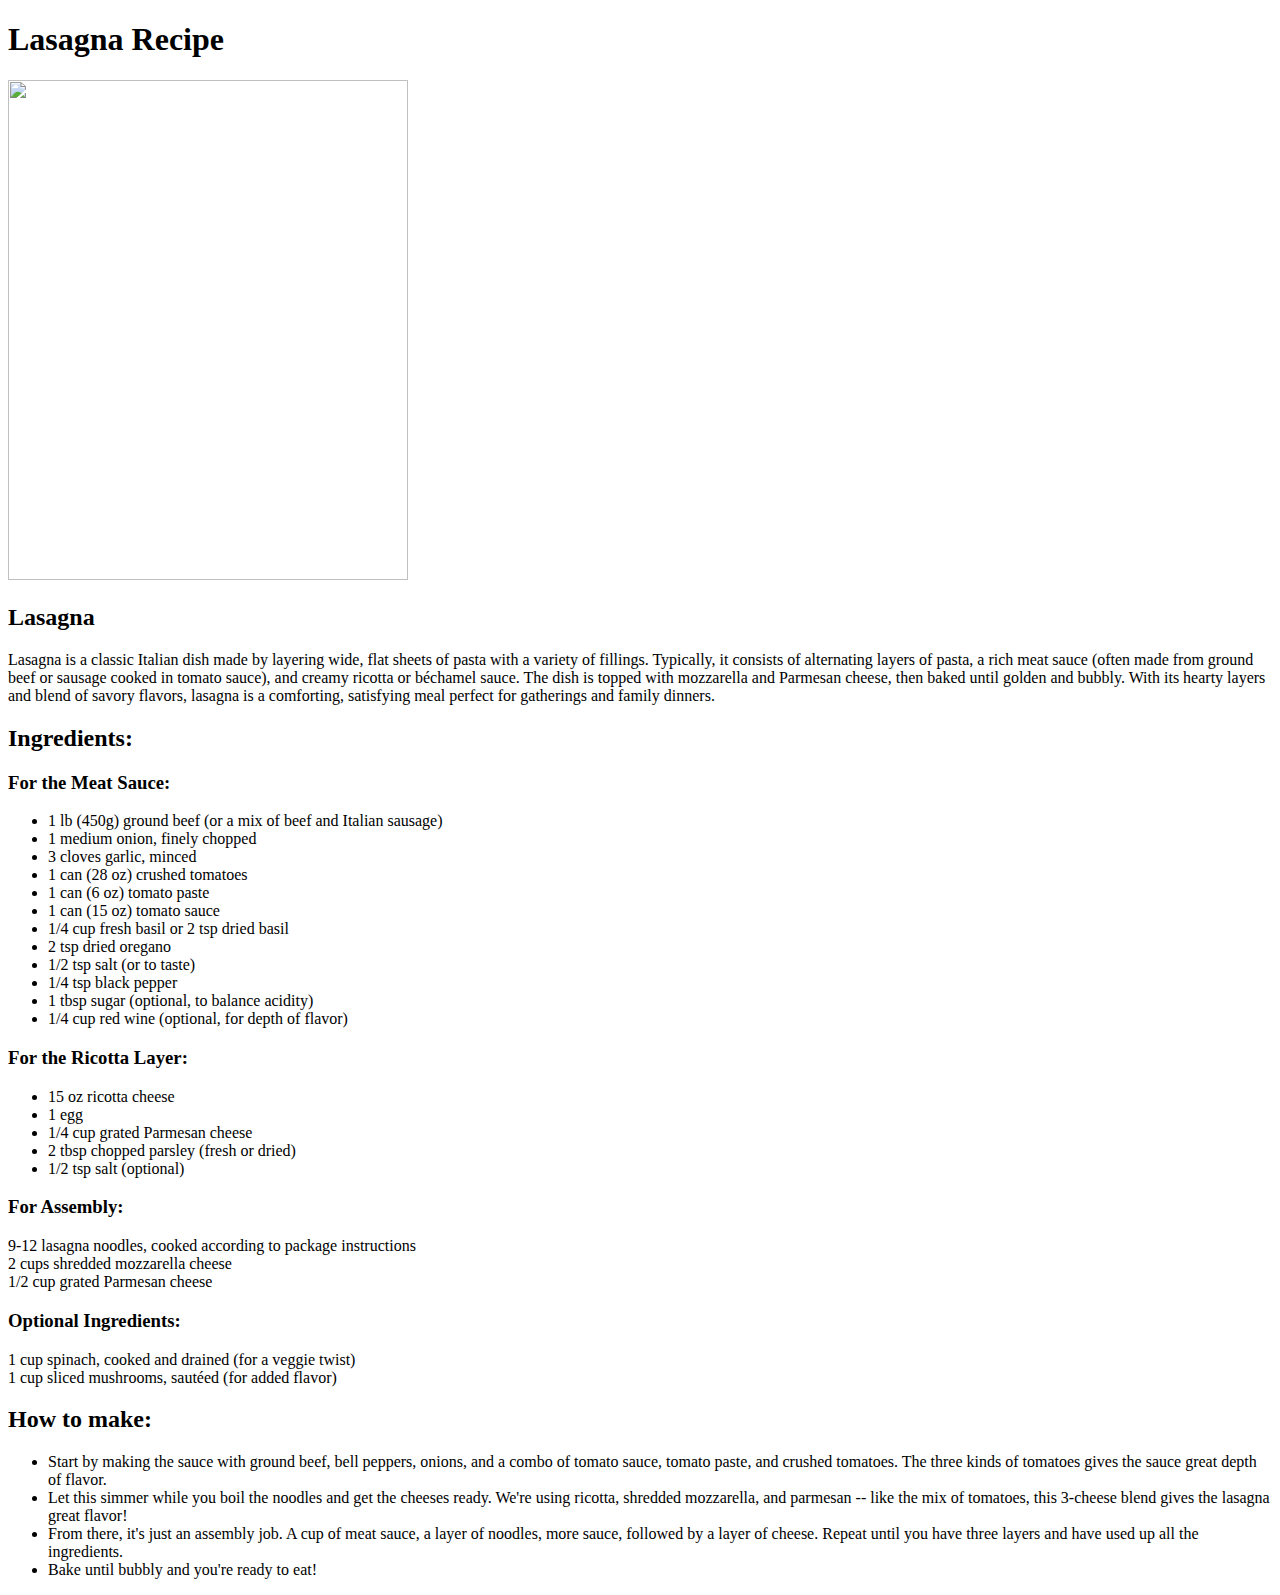
==== recipe-pages/recipes/lasagna.html @ dfb9c081 "Unfinished websites updated will be finished soon" ====
<!DOCTYPE html>
<html lang="en">
  <head>
    <meta charset="UTF-8" />
    <meta name="viewport" content="width=device-width, initial-scale=1.0" />
    <title>Lasagna Recipe</title>
  </head>
  <body>
    <h1>Lasagna Recipe</h1>
    <img src="../../assets/lasagna.jpg" style="height: 500px; width: 400px" />
    <h2>Lasagna</h2>
    <p>
      Lasagna is a classic Italian dish made by layering wide, flat sheets of
      pasta with a variety of fillings. Typically, it consists of alternating
      layers of pasta, a rich meat sauce (often made from ground beef or sausage
      cooked in tomato sauce), and creamy ricotta or béchamel sauce. The dish is
      topped with mozzarella and Parmesan cheese, then baked until golden and
      bubbly. With its hearty layers and blend of savory flavors, lasagna is a
      comforting, satisfying meal perfect for gatherings and family dinners.
    </p>
    <h2>Ingredients:</h2>
    <h3>For the Meat Sauce:</h3>
    <ul>
      <li>1 lb (450g) ground beef (or a mix of beef and Italian sausage)</li>
      <li>1 medium onion, finely chopped</li>
      <li>3 cloves garlic, minced</li>
      <li>1 can (28 oz) crushed tomatoes</li>
      <li>1 can (6 oz) tomato paste</li>
      <li>1 can (15 oz) tomato sauce</li>
      <li>1/4 cup fresh basil or 2 tsp dried basil</li>
      <li>2 tsp dried oregano</li>
      <li>1/2 tsp salt (or to taste)</li>
      <li>1/4 tsp black pepper</li>
      <li>1 tbsp sugar (optional, to balance acidity)</li>
      <li>1/4 cup red wine (optional, for depth of flavor)</li>
    </ul>
    <h3>For the Ricotta Layer:</h3>
    <ul>
      <li>15 oz ricotta cheese</li>
      <li>1 egg</li>
      <li>1/4 cup grated Parmesan cheese</li>
      <li>2 tbsp chopped parsley (fresh or dried)</li>
      <li>1/2 tsp salt (optional)</li>
    </ul>
    <h3>For Assembly:</h3>
    <li>9-12 lasagna noodles, cooked according to package instructions</li>
    <li>2 cups shredded mozzarella cheese</li>
    <li>1/2 cup grated Parmesan cheese</li>
    <h3>Optional Ingredients:</h3>
    <li>1 cup spinach, cooked and drained (for a veggie twist)</li>
    <li>1 cup sliced mushrooms, sautéed (for added flavor)</li>
    <h2>How to make:</h2>
    <ul>
      <li>
        Start by making the sauce with ground beef, bell peppers, onions, and a
        combo of tomato sauce, tomato paste, and crushed tomatoes. The three
        kinds of tomatoes gives the sauce great depth of flavor.
      </li>
      <li>
        Let this simmer while you boil the noodles and get the cheeses ready.
        We're using ricotta, shredded mozzarella, and parmesan -- like the mix
        of tomatoes, this 3-cheese blend gives the lasagna great flavor!
      </li>
      <li>
        From there, it's just an assembly job. A cup of meat sauce, a layer of
        noodles, more sauce, followed by a layer of cheese. Repeat until you
        have three layers and have used up all the ingredients.
      </li>
      <li>Bake until bubbly and you're ready to eat!</li>
    </ul>
  </body>
</html>
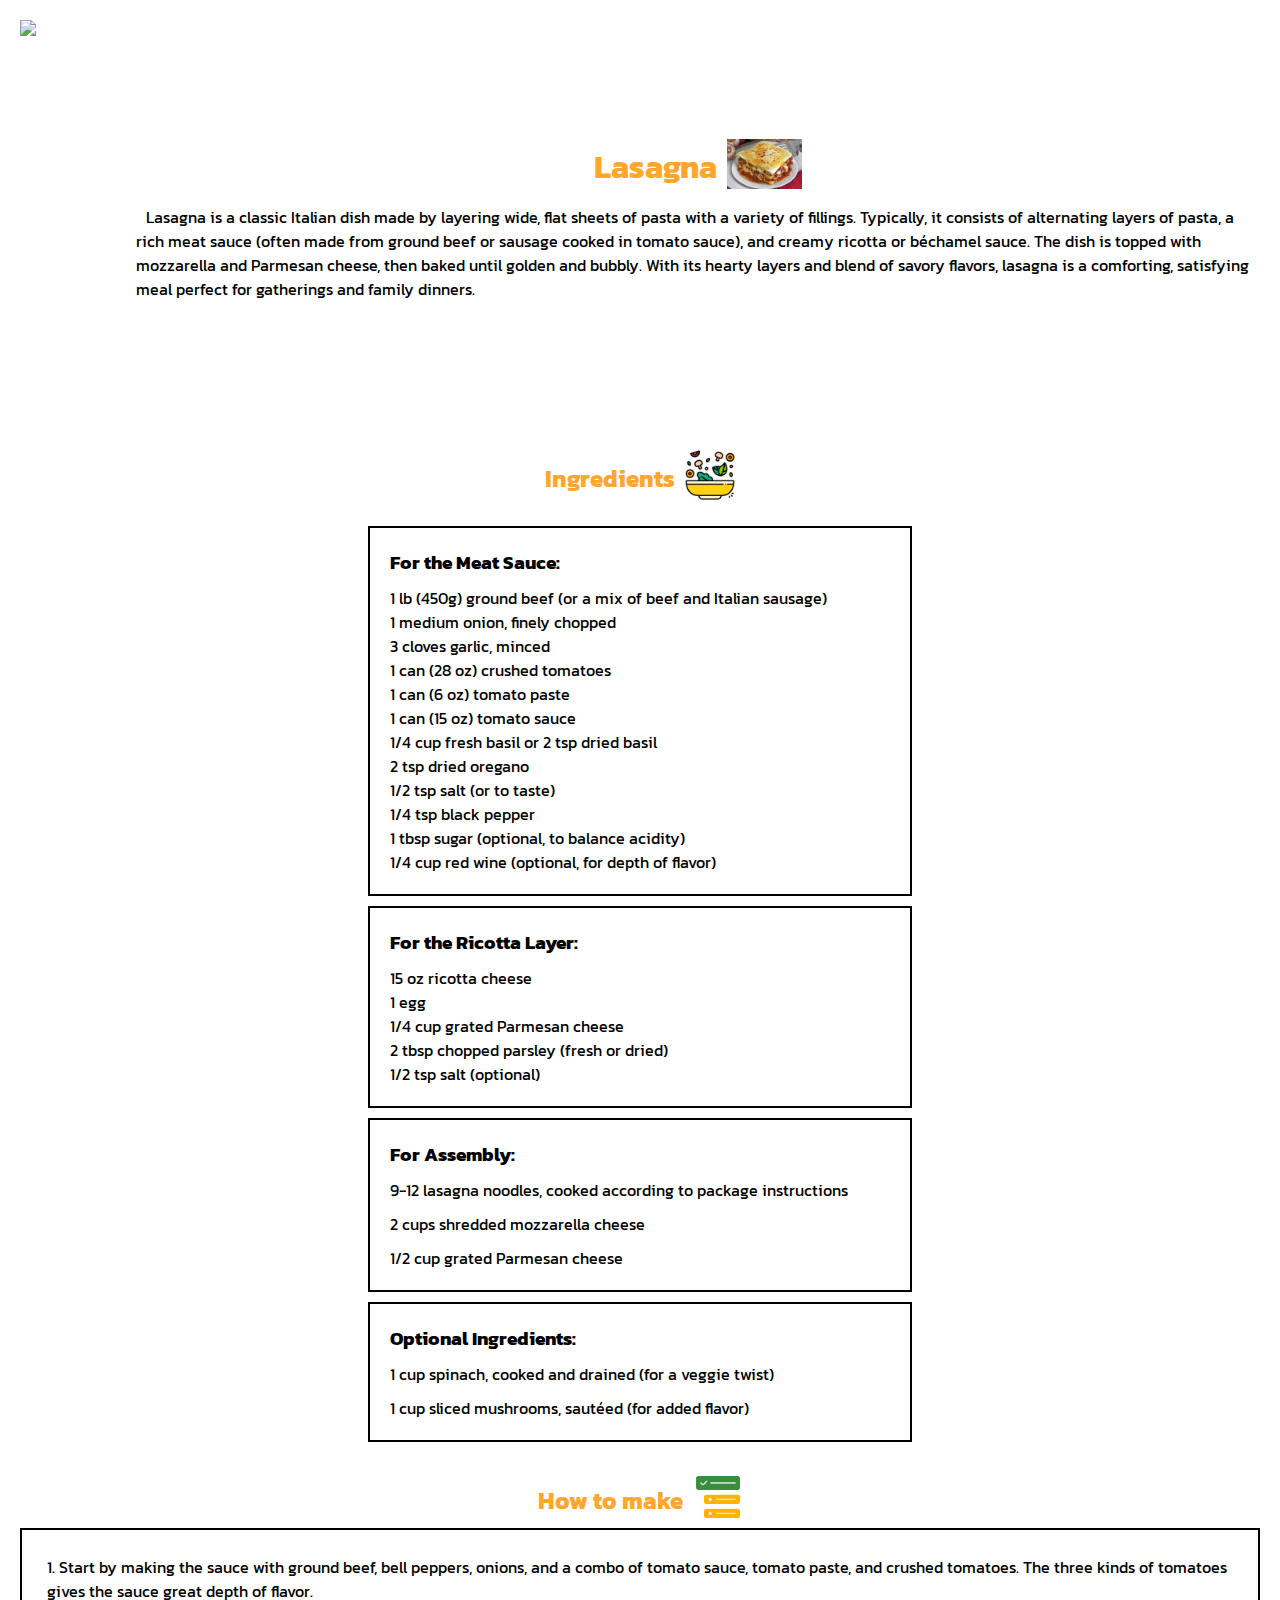
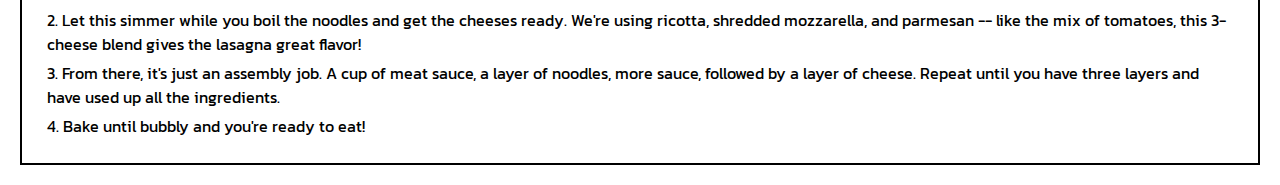
==== commit 46f93e34: "designed the UI for the main page and lasagna recipe page" ====
--- a/recipe-pages/recipes/lasagna.html
+++ b/recipe-pages/recipes/lasagna.html
@@ -4,69 +4,115 @@
     <meta charset="UTF-8" />
     <meta name="viewport" content="width=device-width, initial-scale=1.0" />
     <title>Lasagna Recipe</title>
+    <link rel="stylesheet" href="../assets/css/lasagna.css" />
+    <link rel="preconnect" href="https://fonts.googleapis.com" />
+    <link rel="preconnect" href="https://fonts.gstatic.com" crossorigin />
+    <link
+      href="https://fonts.googleapis.com/css2?family=Anton&family=Bebas+Neue&family=Geist+Mono:wght@100..900&family=Itim&family=Jaro:opsz@6..72&family=Kanit:ital,wght@0,100;0,200;0,300;0,400;0,500;0,600;0,700;0,800;0,900;1,100;1,200;1,300;1,400;1,500;1,600;1,700;1,800;1,900&family=Lato:ital,wght@0,100;0,300;0,400;0,700;0,900;1,100;1,300;1,400;1,700;1,900&family=Mona+Sans:ital,wght@0,200..900;1,200..900&family=Montserrat:ital,wght@0,100..900;1,100..900&family=Noto+Sans+JP:wght@100..900&family=Noto+Sans:ital,wght@0,100..900;1,100..900&family=Nova+Mono&family=Nunito+Sans:ital,opsz,wght@0,6..12,200..1000;1,6..12,200..1000&family=Open+Sans:ital,wght@0,300..800;1,300..800&family=Oswald:wght@200..700&family=PT+Serif:ital,wght@0,400;0,700;1,400;1,700&family=Parkinsans:wght@300..800&family=Playwrite+AU+SA:wght@100..400&family=Playwrite+AU+VIC+Guides&family=Playwrite+MX+Guides&family=Poppins:ital,wght@0,100;0,200;0,300;0,400;0,500;0,600;0,700;0,800;0,900;1,100;1,200;1,300;1,400;1,500;1,600;1,700;1,800;1,900&family=Roboto+Mono:ital,wght@0,100..700;1,100..700&family=Roboto+Serif:ital,opsz,wght@0,8..144,100..900;1,8..144,100..900&family=Roboto:ital,wght@0,100;0,300;0,400;0,500;0,700;0,900;1,100;1,300;1,400;1,500;1,700;1,900&family=Rubik+Vinyl&family=Rubik+Wet+Paint&family=Sour+Gummy:ital,wght@0,100..900;1,100..900&display=swap"
+      rel="stylesheet"
+    />
   </head>
   <body>
-    <h1>Lasagna Recipe</h1>
-    <img src="../../assets/lasagna.jpg" style="height: 500px; width: 400px" />
-    <h2>Lasagna</h2>
-    <p>
-      Lasagna is a classic Italian dish made by layering wide, flat sheets of
-      pasta with a variety of fillings. Typically, it consists of alternating
-      layers of pasta, a rich meat sauce (often made from ground beef or sausage
-      cooked in tomato sauce), and creamy ricotta or béchamel sauce. The dish is
-      topped with mozzarella and Parmesan cheese, then baked until golden and
-      bubbly. With its hearty layers and blend of savory flavors, lasagna is a
-      comforting, satisfying meal perfect for gatherings and family dinners.
-    </p>
-    <h2>Ingredients:</h2>
-    <h3>For the Meat Sauce:</h3>
-    <ul>
-      <li>1 lb (450g) ground beef (or a mix of beef and Italian sausage)</li>
-      <li>1 medium onion, finely chopped</li>
-      <li>3 cloves garlic, minced</li>
-      <li>1 can (28 oz) crushed tomatoes</li>
-      <li>1 can (6 oz) tomato paste</li>
-      <li>1 can (15 oz) tomato sauce</li>
-      <li>1/4 cup fresh basil or 2 tsp dried basil</li>
-      <li>2 tsp dried oregano</li>
-      <li>1/2 tsp salt (or to taste)</li>
-      <li>1/4 tsp black pepper</li>
-      <li>1 tbsp sugar (optional, to balance acidity)</li>
-      <li>1/4 cup red wine (optional, for depth of flavor)</li>
-    </ul>
-    <h3>For the Ricotta Layer:</h3>
-    <ul>
-      <li>15 oz ricotta cheese</li>
-      <li>1 egg</li>
-      <li>1/4 cup grated Parmesan cheese</li>
-      <li>2 tbsp chopped parsley (fresh or dried)</li>
-      <li>1/2 tsp salt (optional)</li>
-    </ul>
-    <h3>For Assembly:</h3>
-    <li>9-12 lasagna noodles, cooked according to package instructions</li>
-    <li>2 cups shredded mozzarella cheese</li>
-    <li>1/2 cup grated Parmesan cheese</li>
-    <h3>Optional Ingredients:</h3>
-    <li>1 cup spinach, cooked and drained (for a veggie twist)</li>
-    <li>1 cup sliced mushrooms, sautéed (for added flavor)</li>
-    <h2>How to make:</h2>
-    <ul>
-      <li>
-        Start by making the sauce with ground beef, bell peppers, onions, and a
-        combo of tomato sauce, tomato paste, and crushed tomatoes. The three
-        kinds of tomatoes gives the sauce great depth of flavor.
-      </li>
-      <li>
-        Let this simmer while you boil the noodles and get the cheeses ready.
-        We're using ricotta, shredded mozzarella, and parmesan -- like the mix
-        of tomatoes, this 3-cheese blend gives the lasagna great flavor!
-      </li>
-      <li>
-        From there, it's just an assembly job. A cup of meat sauce, a layer of
-        noodles, more sauce, followed by a layer of cheese. Repeat until you
-        have three layers and have used up all the ingredients.
-      </li>
-      <li>Bake until bubbly and you're ready to eat!</li>
-    </ul>
+    <div class="recipe-img">
+      <img src="assets/lasagna.jpg" />
+      <div class="recipe-title">
+        <div class="title">
+          <h1>Lasagna</h1>
+          <span><img src="../assets/images/lasagna.jpg" alt="" /></span>
+        </div>
+        <div>
+          <p>
+            Lasagna is a classic Italian dish made by layering wide, flat sheets
+            of pasta with a variety of fillings. Typically, it consists of
+            alternating layers of pasta, a rich meat sauce (often made from
+            ground beef or sausage cooked in tomato sauce), and creamy ricotta
+            or béchamel sauce. The dish is topped with mozzarella and Parmesan
+            cheese, then baked until golden and bubbly. With its hearty layers
+            and blend of savory flavors, lasagna is a comforting, satisfying
+            meal perfect for gatherings and family dinners.
+          </p>
+        </div>
+      </div>
+    </div>
+    <div class="overall">
+      <div class="text-control">
+        <header class="ingredients">
+          <h2>Ingredients</h2>
+          <span><img src="../assets/icons/ingredient.png" alt="" /></span>
+        </header>
+        <span></span>
+        <div>
+          <h3>For the Meat Sauce:</h3>
+          <ul>
+            <li>
+              1 lb (450g) ground beef (or a mix of beef and Italian sausage)
+            </li>
+            <li>1 medium onion, finely chopped</li>
+            <li>3 cloves garlic, minced</li>
+            <li>1 can (28 oz) crushed tomatoes</li>
+            <li>1 can (6 oz) tomato paste</li>
+            <li>1 can (15 oz) tomato sauce</li>
+            <li>1/4 cup fresh basil or 2 tsp dried basil</li>
+            <li>2 tsp dried oregano</li>
+            <li>1/2 tsp salt (or to taste)</li>
+            <li>1/4 tsp black pepper</li>
+            <li>1 tbsp sugar (optional, to balance acidity)</li>
+            <li>1/4 cup red wine (optional, for depth of flavor)</li>
+          </ul>
+        </div>
+        <div>
+          <h3>For the Ricotta Layer:</h3>
+          <ul>
+            <li>15 oz ricotta cheese</li>
+            <li>1 egg</li>
+            <li>1/4 cup grated Parmesan cheese</li>
+            <li>2 tbsp chopped parsley (fresh or dried)</li>
+            <li>1/2 tsp salt (optional)</li>
+          </ul>
+        </div>
+        <div id="assembly">
+          <h3>For Assembly:</h3>
+          <li>
+            9-12 lasagna noodles, cooked according to package instructions
+          </li>
+          <li>2 cups shredded mozzarella cheese</li>
+          <li>1/2 cup grated Parmesan cheese</li>
+        </div>
+        <div>
+          <h3>Optional Ingredients:</h3>
+          <li>1 cup spinach, cooked and drained (for a veggie twist)</li>
+          <li>1 cup sliced mushrooms, sautéed (for added flavor)</li>
+        </div>
+      </div>
+      <div id="howTo">
+        <header class="header-2">
+          <h2 id="make">How to make</h2>
+          <span><img src="../assets/icons/how-to.png" alt="" /></span>
+        </header>
+        <div class="second-box">
+          <ul>
+            <li>
+              1. Start by making the sauce with ground beef, bell peppers,
+              onions, and a combo of tomato sauce, tomato paste, and crushed
+              tomatoes. The three kinds of tomatoes gives the sauce great depth
+              of flavor.
+            </li>
+            <li>
+              2. Let this simmer while you boil the noodles and get the cheeses
+              ready. We're using ricotta, shredded mozzarella, and parmesan --
+              like the mix of tomatoes, this 3-cheese blend gives the lasagna
+              great flavor!
+            </li>
+            <li>
+              3. From there, it's just an assembly job. A cup of meat sauce, a
+              layer of noodles, more sauce, followed by a layer of cheese.
+              Repeat until you have three layers and have used up all the
+              ingredients.
+            </li>
+            <li>4. Bake until bubbly and you're ready to eat!</li>
+          </ul>
+        </div>
+      </div>
+    </div>
   </body>
 </html>
--- a/recipe-pages/assets/css/lasagna.css
+++ b/recipe-pages/assets/css/lasagna.css
@@ -0,0 +1,95 @@
+* {
+  margin: 0;
+  padding: 0;
+}
+body {
+  font-family: Kanit;
+}
+.recipe-img {
+  font-family: Kanit;
+  display: flex;
+  justify-content: flex-start;
+  align-items: center;
+  gap: 100px;
+  margin: 20px;
+}
+.recipe-img img {
+  height: 400px;
+}
+.recipe-title {
+  display: flex;
+  flex-direction: column;
+  align-items: center;
+  gap: 10px;
+}
+.recipe-title p {
+  text-indent: 10px;
+}
+.title {
+  display: flex;
+  align-items: center;
+  gap: 10px;
+  color: #ffa62b;
+}
+.title img {
+  height: 50px;
+}
+.text-control {
+  display: flex;
+  justify-content: center;
+  gap: 10px;
+  align-items: center;
+  margin: 10px;
+  flex-direction: column;
+}
+.text-control h2 {
+  color: #ffa62b;
+}
+.text-control div {
+  width: 500px;
+  border: 2px solid black;
+  padding: 20px;
+  display: flex;
+  flex-direction: column;
+  gap: 10px;
+}
+.text-control li {
+  list-style-type: none;
+}
+.overall {
+  display: flex;
+  flex-direction: column;
+}
+#howTo {
+  margin: 20px;
+}
+#make {
+  text-align: center;
+}
+
+#howTo li {
+  list-style-type: none;
+  margin: 5px;
+}
+.second-box {
+  border: 2px solid black;
+  padding: 20px;
+}
+.ingredients img {
+  height: 50px;
+}
+.ingredients {
+  display: flex;
+  align-items: center;
+  gap: 10px;
+}
+.header-2 {
+  display: flex;
+  justify-content: center;
+  align-items: center;
+  color: #ffa62b;
+  gap: 10px;
+}
+.header-2 img {
+  height: 50px;
+}
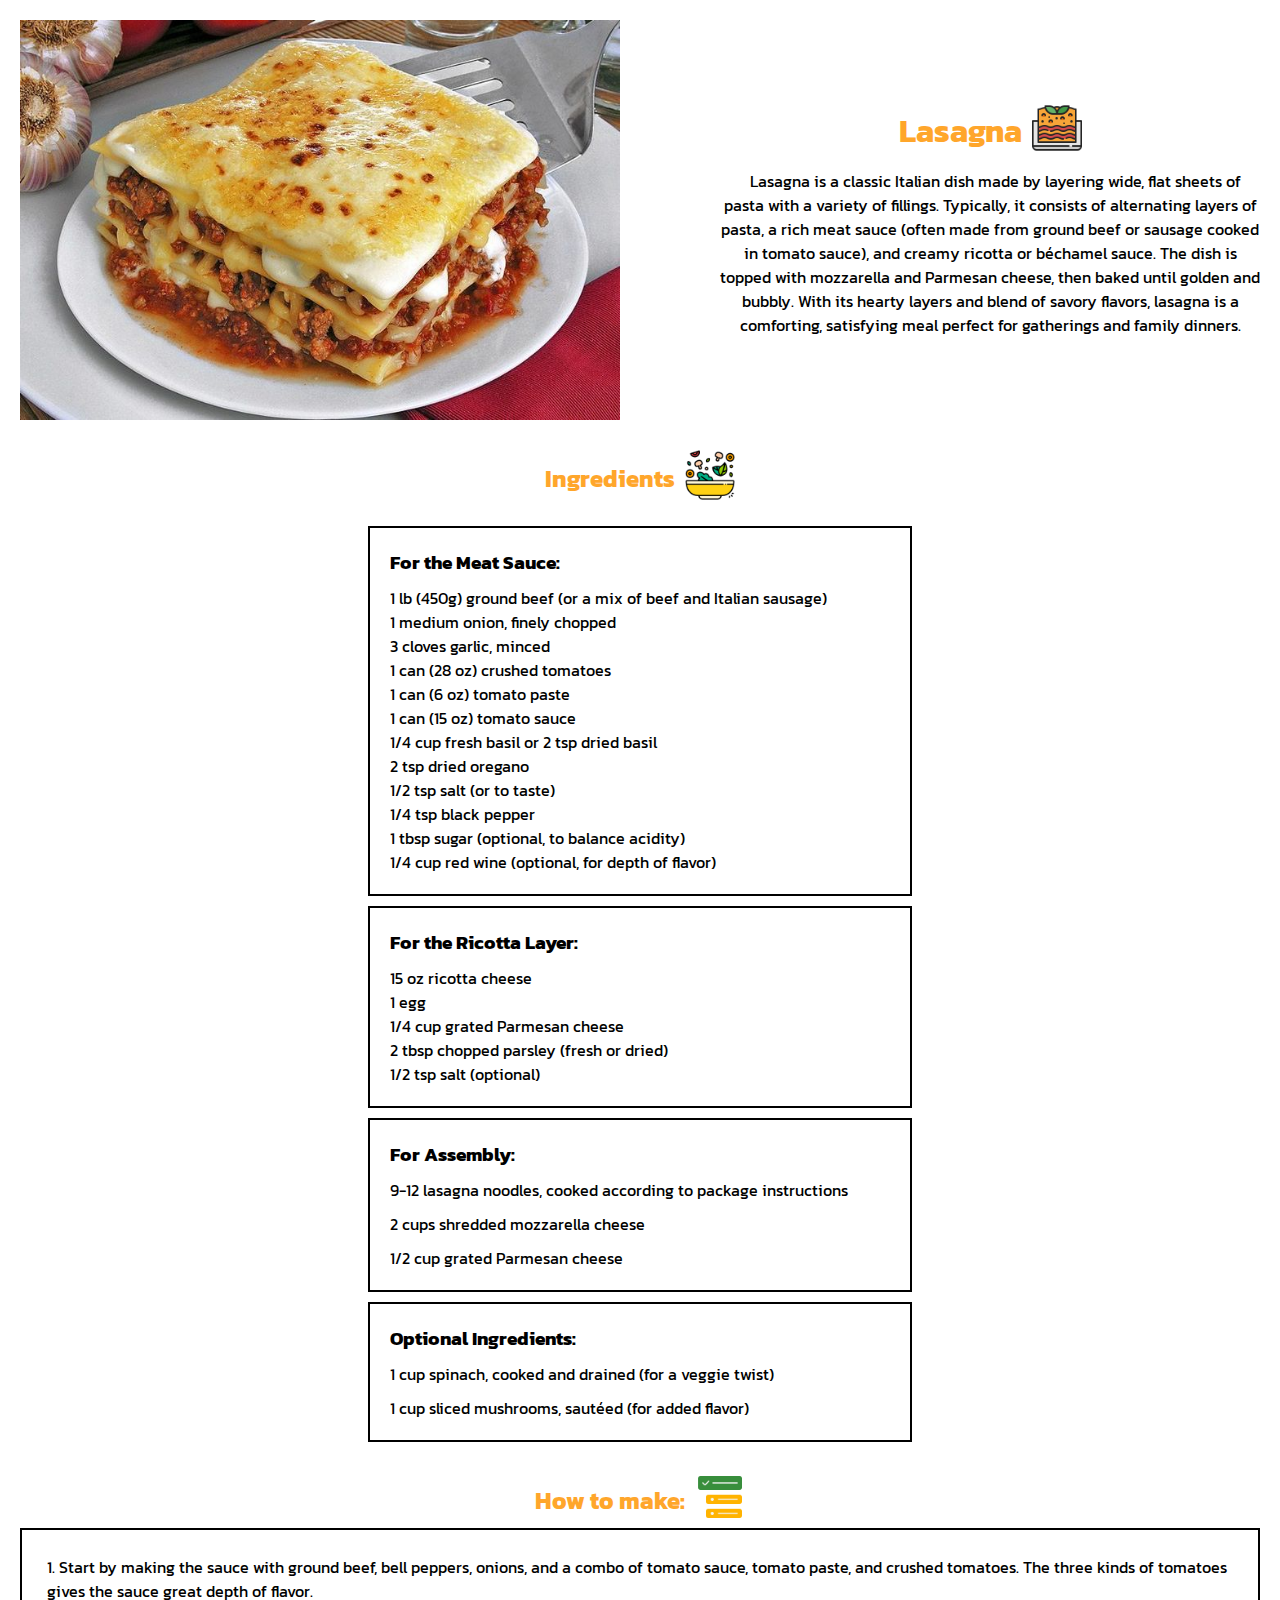
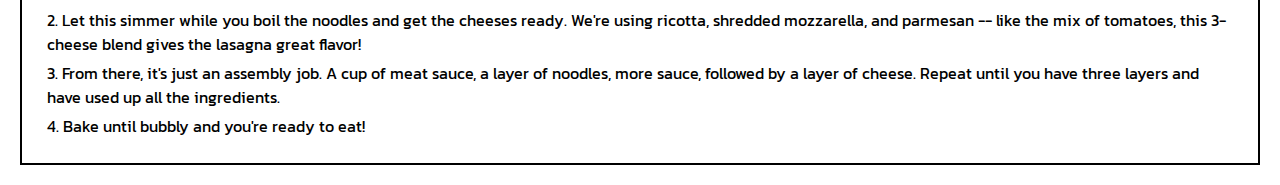
==== commit dfcb82ee: "enhanced the UI for pizza recipe pages" ====
--- a/recipe-pages/recipes/lasagna.html
+++ b/recipe-pages/recipes/lasagna.html
@@ -14,11 +14,11 @@
   </head>
   <body>
     <div class="recipe-img">
-      <img src="assets/lasagna.jpg" />
+      <img src="../assets/images/lasagna.jpg" />
       <div class="recipe-title">
         <div class="title">
           <h1>Lasagna</h1>
-          <span><img src="../assets/images/lasagna.jpg" alt="" /></span>
+          <span><img src="../assets/icons/recipe/lasagna.png" alt="" /></span>
         </div>
         <div>
           <p>
@@ -86,7 +86,7 @@
       </div>
       <div id="howTo">
         <header class="header-2">
-          <h2 id="make">How to make</h2>
+          <h2 id="make">How to make:</h2>
           <span><img src="../assets/icons/how-to.png" alt="" /></span>
         </header>
         <div class="second-box">
--- a/recipe-pages/assets/css/lasagna.css
+++ b/recipe-pages/assets/css/lasagna.css
@@ -12,6 +12,9 @@
   align-items: center;
   gap: 100px;
   margin: 20px;
+}
+.recipe-img p {
+  text-align: center;
 }
 .recipe-img img {
   height: 400px;
